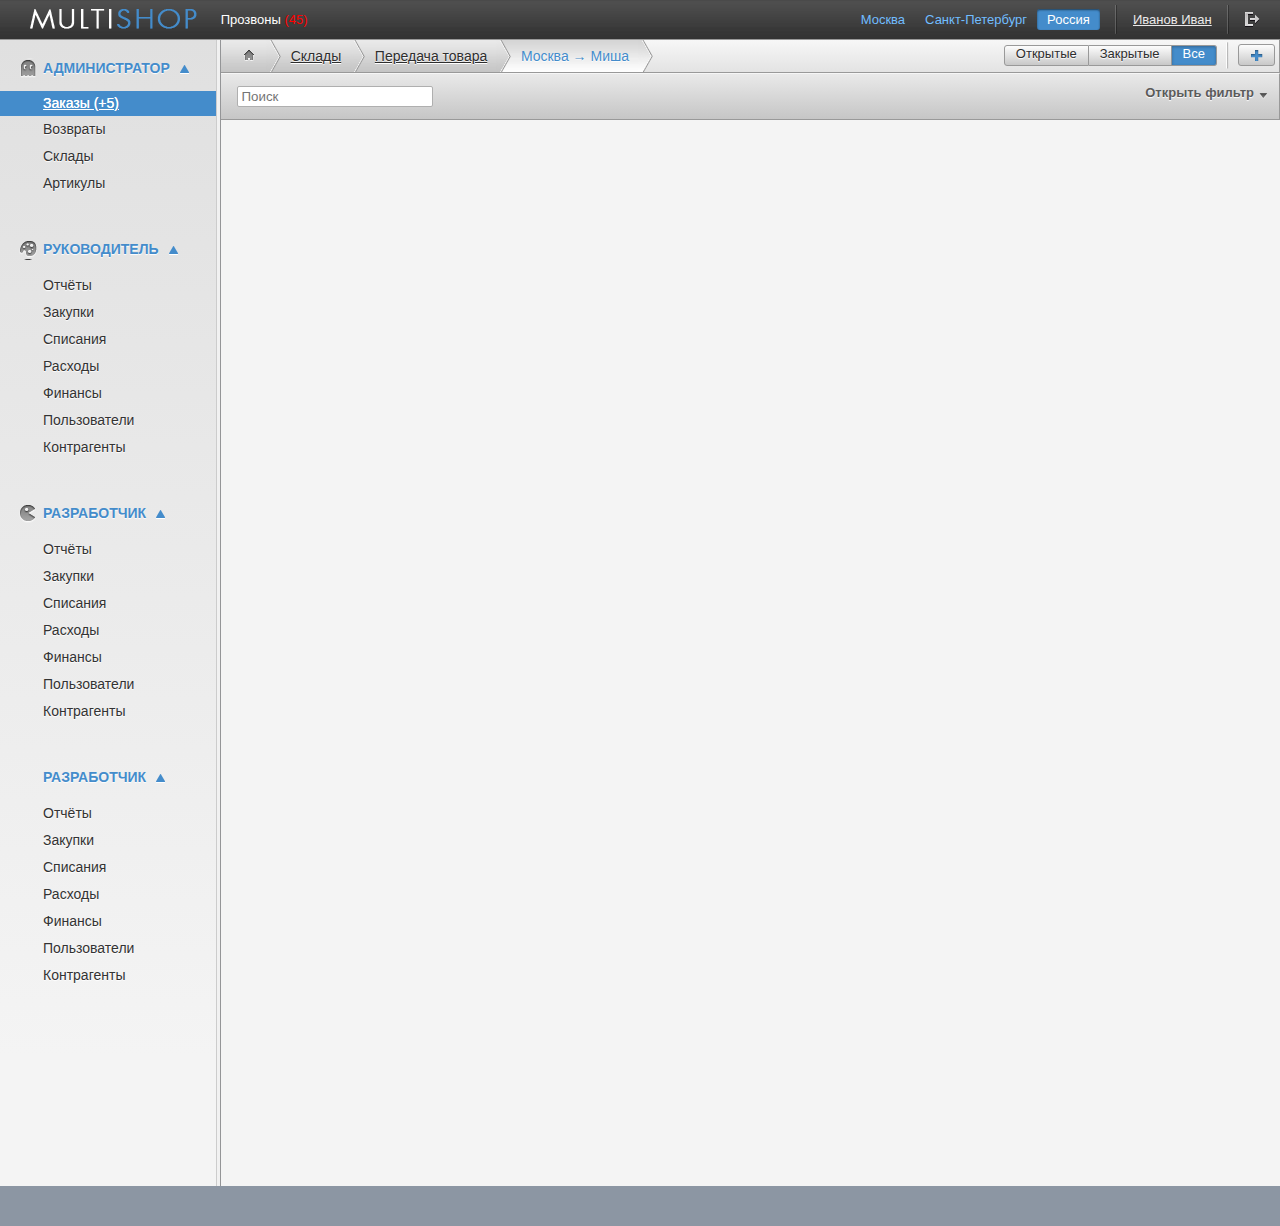
==== index.html @ 401ec730 "аа" ====
<!DOCTYPE html>
<html xmlns="http://www.w3.org/1999/xhtml">
<head>
  <meta charset="utf-8" />
  <!--[if IE]><script src="http://html5shiv.googlecode.com/svn/trunk/html5.js"></script><![endif]-->
  <title></title>
  <meta name="keywords" content="" />
  <meta name="description" content="" />
  <link rel="stylesheet" href="css/style.css" type="text/css" media="screen, projection" />
  <script type="text/javascript" src="js/jquery-1.6.1.min.js"></script>
  <script type="text/javascript" src="js/script.js"></script>
  <!--[if IE]>
    <link rel="stylesheet" href="css/style-ie.css">
    <script type="text/javascript" src="js/ie6fix.js"></script>
    <script type="text/javascript">
      DD_belatedPNG.fix('.png24');
    
        document.createElement('header');
        document.createElement('nav');
        document.createElement('aside');
        document.createElement('footer');
    </script>
    <![endif]-->

</head>

<body>
  <header>
    <div class="right-block">
      <ul class="region">
        <li><a href="#moscow">Москва</a></li>
        <li><a href="#piter">Санкт-Петербург</a></li>
        <li><a href="#russia" class="active">Россия</a></li>
      </ul>
      <span class="border"></span>
      <a href="#" class="name">Иванов Иван</a>
      <span class="border"></span>
      <a href="#" class="logout" title="Выйти"><img src="img/logout.png" width="15" height="15" alt="Выйти" /></a>
    </div>  
    <a class="logo" href="#">
      <img src="img/logo.png" width="167" height="20" alt="Multishop" />
    </a>
    <div class="header-notification">Прозвоны <span>(45)</span></div>
  </header>
  <div class="middle">
    <div class="sidebar">
      <div class="hide-block"></div>
      <div class="sidebar-inner">
          <div class="administrator category-wrapper"><a href='#' class="menu-category opened">Администратор</a></div>
          <ul>
            <li><a href="#" class="active">Заказы <span id="new-orders">(+5)</span></a></li>
            <li><a href="#">Возвраты</a></li>
            <li><a href="#">Склады</a></li>
            <li><a href="#">Артикулы</a></li>
          </ul>
          <div class="moderator category-wrapper"><a href='#' class="menu-category opened">Руководитель</a></div>
          <ul>
            <li><a href="#">Отчёты</a></li>
            <li><a href="#">Закупки</a></li>
            <li><a href="#">Списания</a></li>
            <li><a href="#">Расходы</a></li>
            <li><a href="#">Финансы</a></li>
            <li><a href="#">Пользователи</a></li>
            <li><a href="#">Контрагенты</a></li>
          </ul>
          <div class="developer category-wrapper"><a href='#' class="menu-category opened">Разработчик</a></div>
          <ul class="hidden">
            <!-- тут пункты меню - заглушки -->
            <li><a href="#">Отчёты</a></li>
            <li><a href="#">Закупки</a></li>
            <li><a href="#">Списания</a></li>
            <li><a href="#">Расходы</a></li>
            <li><a href="#">Финансы</a></li>
            <li><a href="#">Пользователи</a></li>
            <li><a href="#">Контрагенты</a></li>
          </ul>
					<div class="qqq category-wrapper"><a href='#' class="menu-category opened">Разработчик</a></div>
          <ul class="hidden">
            <!-- тут пункты меню - заглушки -->
            <li><a href="#">Отчёты</a></li>
            <li><a href="#">Закупки</a></li>
            <li><a href="#">Списания</a></li>
            <li><a href="#">Расходы</a></li>
            <li><a href="#">Финансы</a></li>
            <li><a href="#">Пользователи</a></li>
            <li><a href="#">Контрагенты</a></li>
          </ul>
      </div>
    </div>
    <div class="container">
      <div class="container-inner">
        <div class="direction">
          <div class="selection">
            <ul>
              <li><a href="#" class="left-button">Открытые</a></li>
              <li><a href="#" class="middle-button">Закрытые</a></li>
              <li><a href="#" class="right-button active">Все</a></li>
            </ul>  
            <span class="border"></span>
              <a href="#" class="simple-button add"><span></span></a>
          </div>
          <div class="bread-crumbs">
            <a href="#" title="На главную" class="home"><span></span></a>
            <a href="#"><span>Склады</span></a>
            <a href="#"><span>Передача товара</span></a>
            <span>Москва &rarr; Миша</span>
          </div>
        </div>
        <div class="content">
          <form class="general-form">
            <div class="filtration">
              <div class="row">
                <a href="#" class="open-filtr">Открыть фильтр</a>
                <dl class="horizontal c20l">
                  <dd class="type-text">
                    <input type="text" placeholder="Поиск">
                  </dd>
                </dl>
              </div>
              <div class="hidden-part">
                <div class="row">
                  <dl class="vertical c20l">
                    <dt><label for="">Статус:</label></dt>
                    <dd class="type-select">
                      <select>
                        <option>132</option>
                      </select>
                    </dd>
                  </dl>
                  <dl class="vertical c20l">
                    <dt><label for="">ФИО клиента</label></dt>
                    <dd class="type-text">
                      <input type="text">
                    </dd>
                  </dl>
                  <dl class="vertical c20l">
                    <dt><label for="">Телефон:</label></dt>
                    <dd class="type-text"><input type="text"></dd>
                  </dl>
                  <dl class="vertical c20l">
                    <dt><label for="">Адрес</label></dt>
                    <dd class="type-text"><input type="text"></dd>
                  </dl>
                  <dl class="vertical c20l no-label">
                    <dd class="type-button"><input type="submit" value="Фильтр"></dd>
                  </dl>
                </div>
              </div>  
            </div>
            
            <div class="table-wrapper">
              <table class="stripped">
                <thead>
                  <tr>
                    <th><dl class="horizontal"><dd class="type-check"><input type="checkbox"></dd></dl></th> <th><a href="#" class="active">№</a></th> <th><a href="#" class="active">Цена</a></th> <th><a href="#" class="active">Клиент</a></th> <th><a href="#" class="active">Регион</a></th> <th><a href="#" class="active">Адрес</a></th> <th><a href="#" class="active">Сайт</a></th> <th><a href="#" class="active">Доставка</a></th> <th><a href="#" class="active">Склад</a></th> <th><a href="#" class="active">Состояние</a></th> <th><a href="#" class="active">Действие</a></th> 
                  </tr>
                </thead>
                <tbody>
                  <tr class="status-1 odd">
                    <td><div class="type-check"><input type="checkbox"></div></td> <td><a href="#qqq" class="fancy">1025</a></td> <td>14 562</td> <td>Петров Пётр Петрович</td> <td>Москва</td> <td>Южная, д. 45, кв1</td> <td>Wi-Fi</td> <td>05.04.2001</td> <td>Антон</td> <td>Оплачен</td> <td><a href="#" class="print" title="Распечатать"></a> <a href="#" class="edit" title="Изменить заказ"></a></td>
                  </tr>
                  <tr class="status-2 even">
                    <td><div class="type-check"><input type="checkbox"></div></td> <td><a href="#">1025</a></td> <td>562</td> <td>Иванов Иван Иваныч</td> <td>Москва</td> <td>Коммунситическая ул, д.78, кв 4</td> <td>Wi-Fi</td> <td>05.04.2001</td> <td>Саша</td> <td>Оплачен</td> <td><a href="#" class="print" title="Распечатать"></a> <a href="#" class="edit" title="Изменить заказ"></a></td>
                  </tr>
                  <tr class="status-3 odd">
                    <td><div class="type-check"><input type="checkbox"></div></td> <td><a href="#">1025</a></td> <td>14 562</td> <td>Лилиева Лилия Лилиевна</td> <td>Москва</td> <td>Южная, д. 45, кв1</td> <td>Wi-Fi</td> <td>05.04.2001</td> <td>Антон</td> <td>Оплачен</td> <td><a href="#" class="print" title="Распечатать"></a> <a href="#" class="edit" title="Изменить заказ"></a></td>
                  </tr>
                  <tr class="even">
                    <td><div class="type-check"><input type="checkbox"></div></td> <td><a href="#">1025</a></td> <td> 562</td> <td>Мардашкин Иван Степаныч</td> <td>Москва</td> <td>Южная, д. 45, кв1</td> <td>Wi-Fi</td> <td>05.04.2001</td> <td>Антон</td> <td>Оплачен</td> <td><a href="#" class="print" title="Распечатать"></a> <a href="#" class="edit" title="Изменить заказ"></a></td>
                  </tr>
                  <tr class="odd">
                    <td><div class="type-check"><input type="checkbox"></div></td> <td><a href="#">1025</a></td> <td>4 562</td> <td>Круглопузов Степан Петрович</td> <td>Москва</td> <td>Коммунситическая ул, д.78, кв 4</td> <td>Wi-Fi</td> <td>05.04.2001</td> <td>Саша</td> <td>Оплачен</td> <td><a href="#" class="print" title="Распечатать"></a> <a href="#" class="edit" title="Изменить заказ"></a></td>
                  </tr>
                  <tr class="even">
                    <td><div class="type-check"><input type="checkbox"></div></td> <td><a href="#">1025</a></td> <td>14 562</td> <td>Шмидт Штефан Сергеевич</td> <td>Москва</td> <td>Коммунситическая ул, д.78, кв 4</td> <td>Wi-Fi</td> <td>05.04.2001</td> <td>Антон</td> <td>Оплачен</td> <td><a href="#" class="print" title="Распечатать"></a> <a href="#" class="edit" title="Изменить заказ"></a></td>
                  </tr>
                </tbody>
              </table>
            </div>  
            
            
            
            
          </form>
        </div>
      </div>
    </div>
  </div>
</body>
</html>
---- css/style.css ----
@import url("reset.css");
@import url("general.css");
@import url("header.css");
@import url("content.css");
@import url("sidebar.css");
@import url("prefix.css");
@import url("forms.css");
@import url("tables.css");
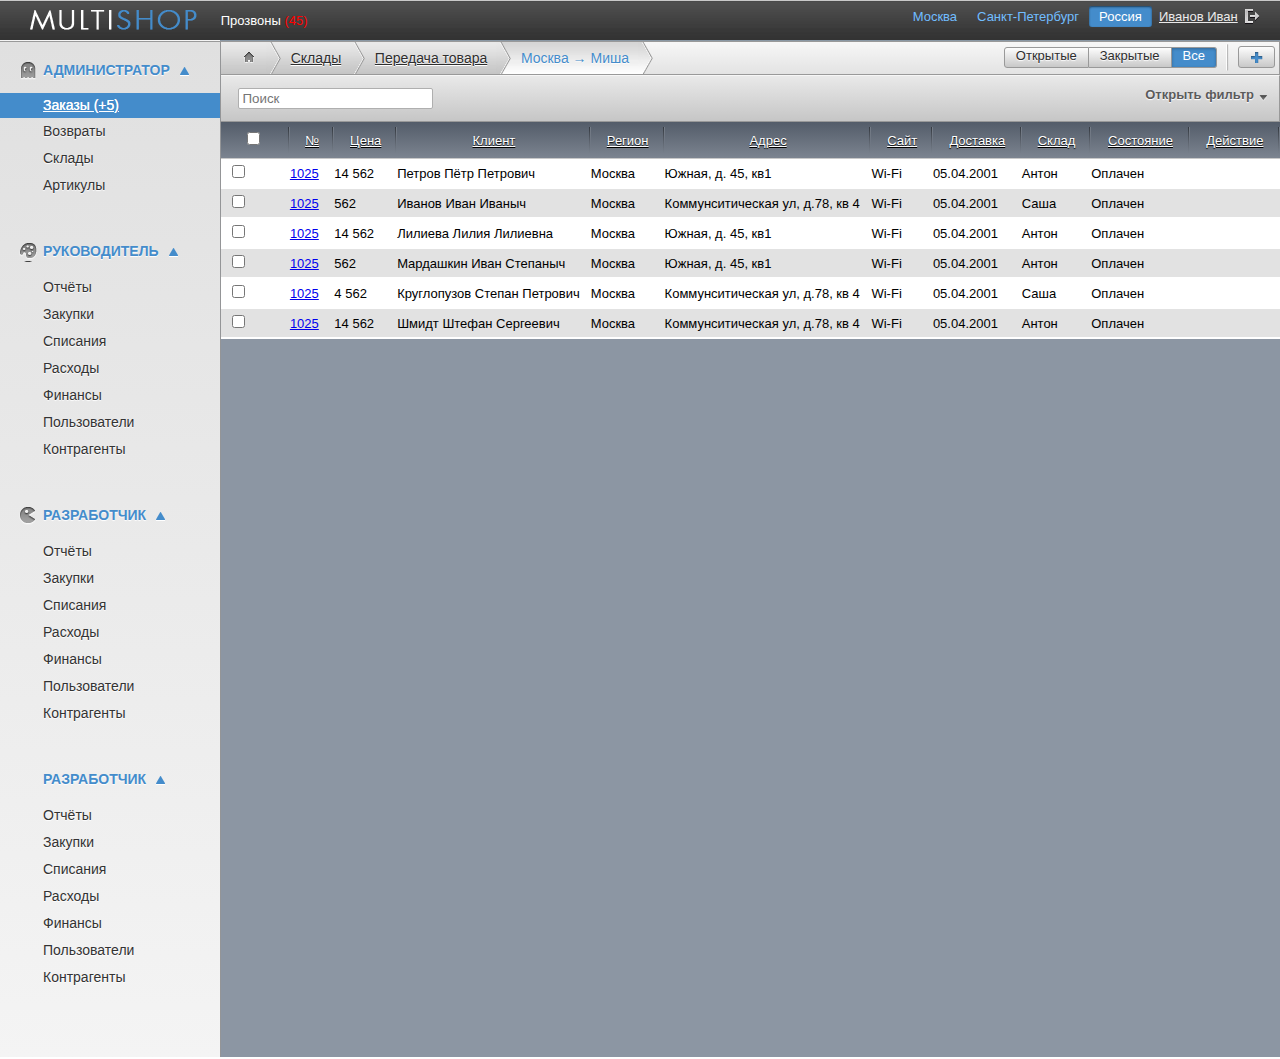
==== commit 7a8dc775: "в тейблы перефигачила" ====
--- a/index.html
+++ b/index.html
@@ -25,25 +25,28 @@
 </head>
 
 <body>
-  <header>
-    <div class="right-block">
-      <ul class="region">
-        <li><a href="#moscow">Москва</a></li>
-        <li><a href="#piter">Санкт-Петербург</a></li>
-        <li><a href="#russia" class="active">Россия</a></li>
-      </ul>
-      <span class="border"></span>
-      <a href="#" class="name">Иванов Иван</a>
-      <span class="border"></span>
-      <a href="#" class="logout" title="Выйти"><img src="img/logout.png" width="15" height="15" alt="Выйти" /></a>
-    </div>  
-    <a class="logo" href="#">
-      <img src="img/logo.png" width="167" height="20" alt="Multishop" />
-    </a>
-    <div class="header-notification">Прозвоны <span>(45)</span></div>
-  </header>
-  <div class="middle">
-    <div class="sidebar">
+  <table class="general">
+    <tr>
+      <td colspan="2" class="header">
+          <div class="right-block">
+            <ul class="region">
+              <li><a href="#moscow">Москва</a></li>
+              <li><a href="#piter">Санкт-Петербург</a></li>
+              <li><a href="#russia" class="active">Россия</a></li>
+            </ul>
+            <span class="border"></span>
+            <a href="#" class="name">Иванов Иван</a>
+            <span class="border"></span>
+            <a href="#" class="logout" title="Выйти"><img src="img/logout.png" width="15" height="15" alt="Выйти" /></a>
+          </div>  
+          <a class="logo" href="#">
+            <img src="img/logo.png" width="167" height="20" alt="Multishop" />
+          </a>
+          <div class="header-notification">Прозвоны <span>(45)</span></div>
+      </td>
+    </tr>  
+    <tr>
+     <td class="sidebar">
       <div class="hide-block"></div>
       <div class="sidebar-inner">
           <div class="administrator category-wrapper"><a href='#' class="menu-category opened">Администратор</a></div>
@@ -86,8 +89,8 @@
             <li><a href="#">Контрагенты</a></li>
           </ul>
       </div>
-    </div>
-    <div class="container">
+    </td>
+    <td class="container">
       <div class="container-inner">
         <div class="direction">
           <div class="selection">
@@ -105,7 +108,7 @@
             <a href="#"><span>Передача товара</span></a>
             <span>Москва &rarr; Миша</span>
           </div>
-        </div>
+        </div> <!-- .direction -->
         <div class="content">
           <form class="general-form">
             <div class="filtration">
@@ -146,7 +149,7 @@
                   </dl>
                 </div>
               </div>  
-            </div>
+            </div> <!-- .filtration -->
             
             <div class="table-wrapper">
               <table class="stripped">
@@ -176,15 +179,12 @@
                   </tr>
                 </tbody>
               </table>
-            </div>  
-            
-            
-            
-            
+            </div>  <!-- .table-wrapper -->
           </form>
-        </div>
-      </div>
-    </div>
-  </div>
+        </div> <!-- .content -->
+    </div> <!-- .container -->
+    </td>
+  </tr>    
+  </table>
 </body>
 </html>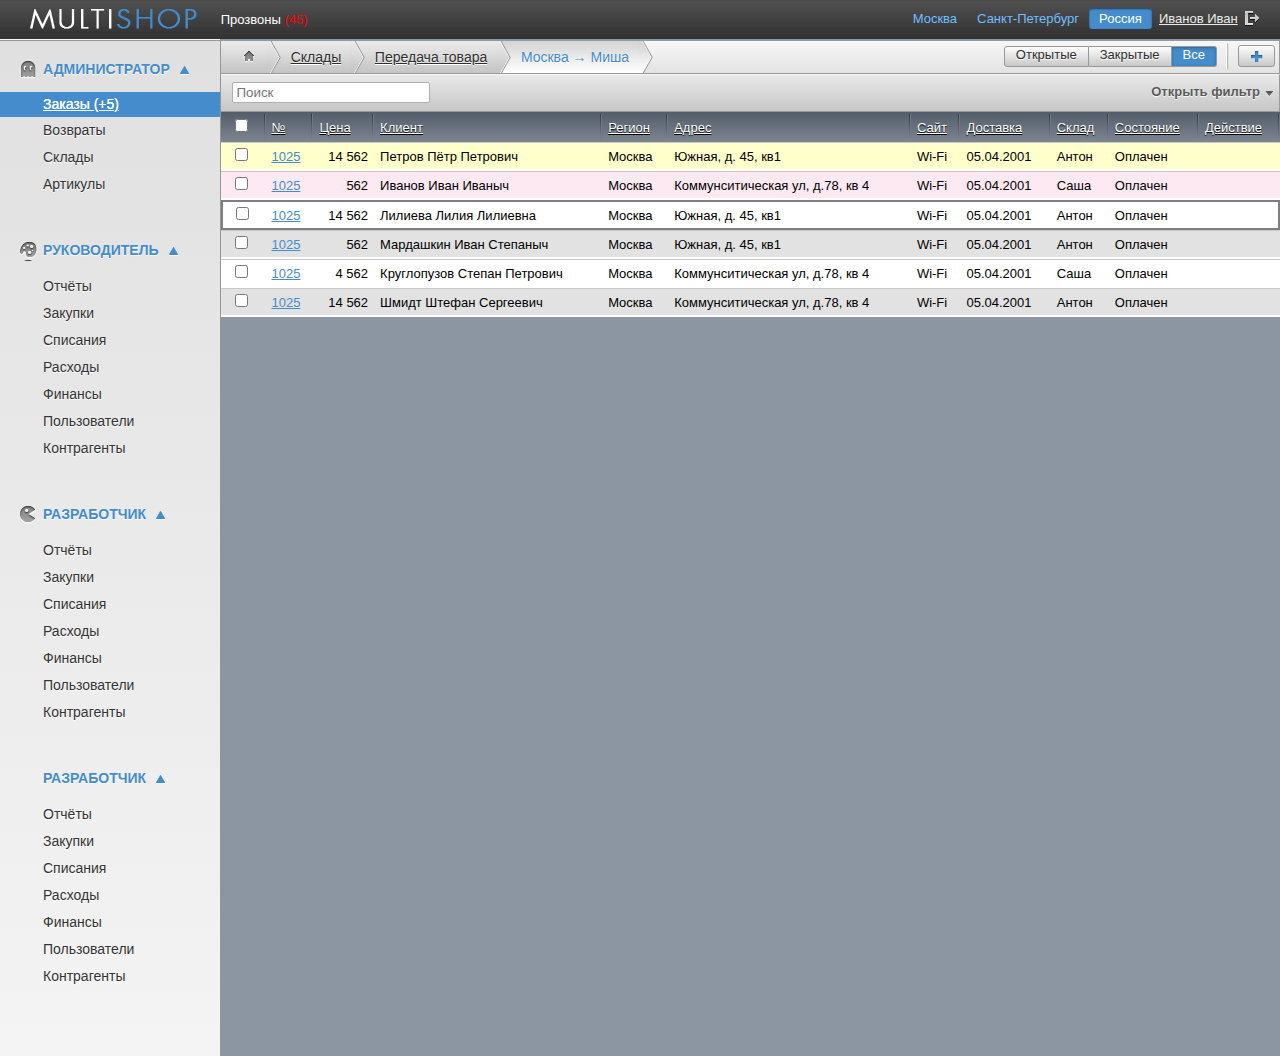
==== commit 17e4c0ed: "сщььше" ====
--- a/index.html
+++ b/index.html
@@ -151,35 +151,33 @@
               </div>  
             </div> <!-- .filtration -->
             
-            <div class="table-wrapper">
-              <table class="stripped">
-                <thead>
-                  <tr>
-                    <th><dl class="horizontal"><dd class="type-check"><input type="checkbox"></dd></dl></th> <th><a href="#" class="active">№</a></th> <th><a href="#" class="active">Цена</a></th> <th><a href="#" class="active">Клиент</a></th> <th><a href="#" class="active">Регион</a></th> <th><a href="#" class="active">Адрес</a></th> <th><a href="#" class="active">Сайт</a></th> <th><a href="#" class="active">Доставка</a></th> <th><a href="#" class="active">Склад</a></th> <th><a href="#" class="active">Состояние</a></th> <th><a href="#" class="active">Действие</a></th> 
-                  </tr>
-                </thead>
-                <tbody>
-                  <tr class="status-1 odd">
-                    <td><div class="type-check"><input type="checkbox"></div></td> <td><a href="#qqq" class="fancy">1025</a></td> <td>14 562</td> <td>Петров Пётр Петрович</td> <td>Москва</td> <td>Южная, д. 45, кв1</td> <td>Wi-Fi</td> <td>05.04.2001</td> <td>Антон</td> <td>Оплачен</td> <td><a href="#" class="print" title="Распечатать"></a> <a href="#" class="edit" title="Изменить заказ"></a></td>
-                  </tr>
-                  <tr class="status-2 even">
-                    <td><div class="type-check"><input type="checkbox"></div></td> <td><a href="#">1025</a></td> <td>562</td> <td>Иванов Иван Иваныч</td> <td>Москва</td> <td>Коммунситическая ул, д.78, кв 4</td> <td>Wi-Fi</td> <td>05.04.2001</td> <td>Саша</td> <td>Оплачен</td> <td><a href="#" class="print" title="Распечатать"></a> <a href="#" class="edit" title="Изменить заказ"></a></td>
-                  </tr>
-                  <tr class="status-3 odd">
-                    <td><div class="type-check"><input type="checkbox"></div></td> <td><a href="#">1025</a></td> <td>14 562</td> <td>Лилиева Лилия Лилиевна</td> <td>Москва</td> <td>Южная, д. 45, кв1</td> <td>Wi-Fi</td> <td>05.04.2001</td> <td>Антон</td> <td>Оплачен</td> <td><a href="#" class="print" title="Распечатать"></a> <a href="#" class="edit" title="Изменить заказ"></a></td>
-                  </tr>
-                  <tr class="even">
-                    <td><div class="type-check"><input type="checkbox"></div></td> <td><a href="#">1025</a></td> <td> 562</td> <td>Мардашкин Иван Степаныч</td> <td>Москва</td> <td>Южная, д. 45, кв1</td> <td>Wi-Fi</td> <td>05.04.2001</td> <td>Антон</td> <td>Оплачен</td> <td><a href="#" class="print" title="Распечатать"></a> <a href="#" class="edit" title="Изменить заказ"></a></td>
-                  </tr>
-                  <tr class="odd">
-                    <td><div class="type-check"><input type="checkbox"></div></td> <td><a href="#">1025</a></td> <td>4 562</td> <td>Круглопузов Степан Петрович</td> <td>Москва</td> <td>Коммунситическая ул, д.78, кв 4</td> <td>Wi-Fi</td> <td>05.04.2001</td> <td>Саша</td> <td>Оплачен</td> <td><a href="#" class="print" title="Распечатать"></a> <a href="#" class="edit" title="Изменить заказ"></a></td>
-                  </tr>
-                  <tr class="even">
-                    <td><div class="type-check"><input type="checkbox"></div></td> <td><a href="#">1025</a></td> <td>14 562</td> <td>Шмидт Штефан Сергеевич</td> <td>Москва</td> <td>Коммунситическая ул, д.78, кв 4</td> <td>Wi-Fi</td> <td>05.04.2001</td> <td>Антон</td> <td>Оплачен</td> <td><a href="#" class="print" title="Распечатать"></a> <a href="#" class="edit" title="Изменить заказ"></a></td>
-                  </tr>
-                </tbody>
-              </table>
-            </div>  <!-- .table-wrapper -->
+            <table class="stripped">
+              <thead>
+                <tr>
+                  <th class="text-center"><dl class="horizontal"><dd class="type-check"><input type="checkbox"></dd></dl></th> <th><a href="#" class="active">№</a></th> <th><a href="#" class="active text-right">Цена</a></th> <th><a href="#" class="active">Клиент</a></th> <th><a href="#" class="active">Регион</a></th> <th><a href="#" class="active">Адрес</a></th> <th><a href="#" class="active">Сайт</a></th> <th><a href="#" class="active">Доставка</a></th> <th><a href="#" class="active">Склад</a></th> <th><a href="#" class="active">Состояние</a></th> <th><a href="#" class="active">Действие</a></th> 
+                </tr>
+              </thead>
+              <tbody>
+                <tr class="status-1 odd">
+                  <td class="text-center"><dl class="horizontal"><dd class="type-check"><input type="checkbox"></dd></dl></td> <td><a href="#qqq" class="fancy">1025</a></td> <td class="text-right">14 562</td> <td>Петров Пётр Петрович</td> <td>Москва</td> <td>Южная, д. 45, кв1</td> <td>Wi-Fi</td> <td>05.04.2001</td> <td>Антон</td> <td>Оплачен</td> <td><a href="#" class="print" title="Распечатать"></a> <a href="#" class="edit" title="Изменить заказ"></a></td>
+                </tr>
+                <tr class="status-2 even">
+                  <td class="text-center"><dl class="horizontal"><dd class="type-check"><input type="checkbox"></dd></dl></td> <td><a href="#">1025</a></td> <td class="text-right">562</td> <td>Иванов Иван Иваныч</td> <td>Москва</td> <td>Коммунситическая ул, д.78, кв 4</td> <td>Wi-Fi</td> <td>05.04.2001</td> <td>Саша</td> <td>Оплачен</td> <td><a href="#" class="print" title="Распечатать"></a> <a href="#" class="edit" title="Изменить заказ"></a></td>
+                </tr>
+                <tr class="status-3 odd">
+                  <td class="text-center"><dl class="horizontal"><dd class="type-check"><input type="checkbox"></dd></dl></td> <td><a href="#">1025</a></td> <td class="text-right">14 562</td> <td>Лилиева Лилия Лилиевна</td> <td>Москва</td> <td>Южная, д. 45, кв1</td> <td>Wi-Fi</td> <td>05.04.2001</td> <td>Антон</td> <td>Оплачен</td> <td><a href="#" class="print" title="Распечатать"></a> <a href="#" class="edit" title="Изменить заказ"></a></td>
+                </tr>
+                <tr class="even">
+                  <td class="text-center"><dl class="horizontal"><dd class="type-check"><input type="checkbox"></dd></dl></td> <td><a href="#">1025</a></td> <td class="text-right"> 562</td> <td>Мардашкин Иван Степаныч</td> <td>Москва</td> <td>Южная, д. 45, кв1</td> <td>Wi-Fi</td> <td>05.04.2001</td> <td>Антон</td> <td>Оплачен</td> <td><a href="#" class="print" title="Распечатать"></a> <a href="#" class="edit" title="Изменить заказ"></a></td>
+                </tr>
+                <tr class="odd">
+                  <td class="text-center"><dl class="horizontal"><dd class="type-check"><input type="checkbox"></dd></dl></td> <td><a href="#">1025</a></td> <td class="text-right">4 562</td> <td>Круглопузов Степан Петрович</td> <td>Москва</td> <td>Коммунситическая ул, д.78, кв 4</td> <td>Wi-Fi</td> <td>05.04.2001</td> <td>Саша</td> <td>Оплачен</td> <td><a href="#" class="print" title="Распечатать"></a> <a href="#" class="edit" title="Изменить заказ"></a></td>
+                </tr>
+                <tr class="even">
+                  <td class="text-center"><dl class="horizontal"><dd class="type-check"><input type="checkbox"></dd></dl></td> <td><a href="#">1025</a></td> <td class="text-right">14 562</td> <td>Шмидт Штефан Сергеевич</td> <td>Москва</td> <td>Коммунситическая ул, д.78, кв 4</td> <td>Wi-Fi</td> <td>05.04.2001</td> <td>Антон</td> <td>Оплачен</td> <td><a href="#" class="print" title="Распечатать"></a> <a href="#" class="edit" title="Изменить заказ"></a></td>
+                </tr>
+              </tbody>
+            </table>
           </form>
         </div> <!-- .content -->
     </div> <!-- .container -->
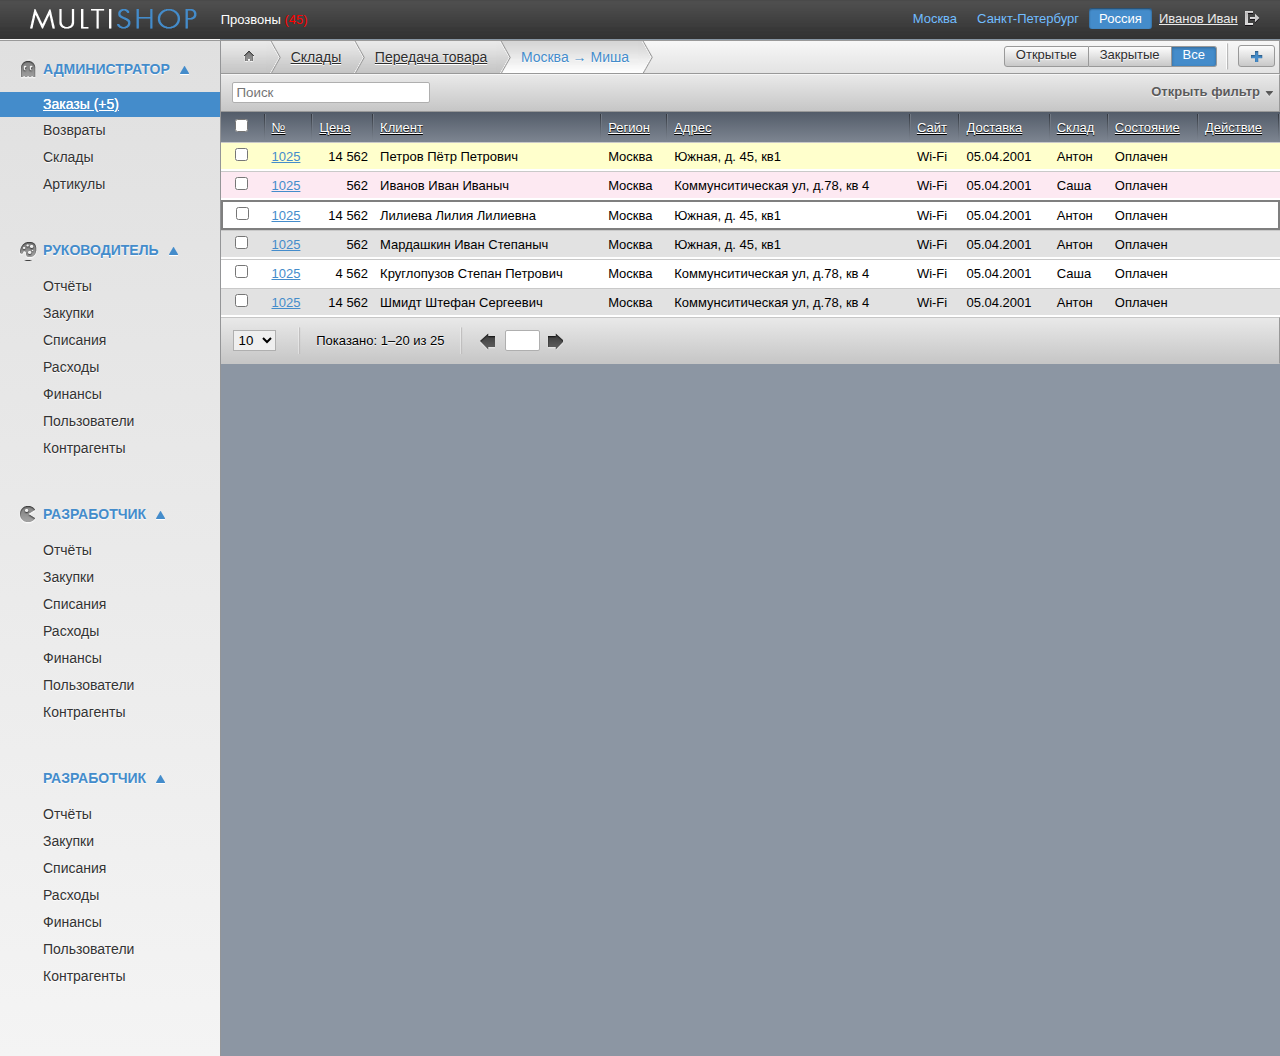
==== commit a3348f97: "ва" ====
--- a/index.html
+++ b/index.html
@@ -47,47 +47,48 @@
     </tr>  
     <tr>
      <td class="sidebar">
-      <div class="hide-block"></div>
+      
       <div class="sidebar-inner">
-          <div class="administrator category-wrapper"><a href='#' class="menu-category opened">Администратор</a></div>
-          <ul>
-            <li><a href="#" class="active">Заказы <span id="new-orders">(+5)</span></a></li>
-            <li><a href="#">Возвраты</a></li>
-            <li><a href="#">Склады</a></li>
-            <li><a href="#">Артикулы</a></li>
-          </ul>
-          <div class="moderator category-wrapper"><a href='#' class="menu-category opened">Руководитель</a></div>
-          <ul>
-            <li><a href="#">Отчёты</a></li>
-            <li><a href="#">Закупки</a></li>
-            <li><a href="#">Списания</a></li>
-            <li><a href="#">Расходы</a></li>
-            <li><a href="#">Финансы</a></li>
-            <li><a href="#">Пользователи</a></li>
-            <li><a href="#">Контрагенты</a></li>
-          </ul>
-          <div class="developer category-wrapper"><a href='#' class="menu-category opened">Разработчик</a></div>
-          <ul class="hidden">
-            <!-- тут пункты меню - заглушки -->
-            <li><a href="#">Отчёты</a></li>
-            <li><a href="#">Закупки</a></li>
-            <li><a href="#">Списания</a></li>
-            <li><a href="#">Расходы</a></li>
-            <li><a href="#">Финансы</a></li>
-            <li><a href="#">Пользователи</a></li>
-            <li><a href="#">Контрагенты</a></li>
-          </ul>
-					<div class="qqq category-wrapper"><a href='#' class="menu-category opened">Разработчик</a></div>
-          <ul class="hidden">
-            <!-- тут пункты меню - заглушки -->
-            <li><a href="#">Отчёты</a></li>
-            <li><a href="#">Закупки</a></li>
-            <li><a href="#">Списания</a></li>
-            <li><a href="#">Расходы</a></li>
-            <li><a href="#">Финансы</a></li>
-            <li><a href="#">Пользователи</a></li>
-            <li><a href="#">Контрагенты</a></li>
-          </ul>
+        <!--<div class="hide-block simple-button">&#9668;</div>-->
+        <div class="administrator category-wrapper"><a href='#' class="menu-category opened">Администратор</a></div>
+        <ul>
+          <li><a href="#" class="active">Заказы <span id="new-orders">(+5)</span></a></li>
+          <li><a href="#">Возвраты</a></li>
+          <li><a href="#">Склады</a></li>
+          <li><a href="#">Артикулы</a></li>
+        </ul>
+        <div class="moderator category-wrapper"><a href='#' class="menu-category opened">Руководитель</a></div>
+        <ul>
+          <li><a href="#">Отчёты</a></li>
+          <li><a href="#">Закупки</a></li>
+          <li><a href="#">Списания</a></li>
+          <li><a href="#">Расходы</a></li>
+          <li><a href="#">Финансы</a></li>
+          <li><a href="#">Пользователи</a></li>
+          <li><a href="#">Контрагенты</a></li>
+        </ul>
+        <div class="developer category-wrapper"><a href='#' class="menu-category opened">Разработчик</a></div>
+        <ul class="hidden">
+          <!-- тут пункты меню - заглушки -->
+          <li><a href="#">Отчёты</a></li>
+          <li><a href="#">Закупки</a></li>
+          <li><a href="#">Списания</a></li>
+          <li><a href="#">Расходы</a></li>
+          <li><a href="#">Финансы</a></li>
+          <li><a href="#">Пользователи</a></li>
+          <li><a href="#">Контрагенты</a></li>
+        </ul>
+        <div class="qqq category-wrapper"><a href='#' class="menu-category opened">Разработчик</a></div>
+        <ul class="hidden">
+          <!-- тут пункты меню - заглушки -->
+          <li><a href="#">Отчёты</a></li>
+          <li><a href="#">Закупки</a></li>
+          <li><a href="#">Списания</a></li>
+          <li><a href="#">Расходы</a></li>
+          <li><a href="#">Финансы</a></li>
+          <li><a href="#">Пользователи</a></li>
+          <li><a href="#">Контрагенты</a></li>
+        </ul>
       </div>
     </td>
     <td class="container">
@@ -178,8 +179,33 @@
                 </tr>
               </tbody>
             </table>
-          </form>
-        </div> <!-- .content -->
+            <div class="pagination-section">
+            
+            <dl class="horizontal">
+              <dd class="type-select">
+                <select id="count-of-output">
+                  <option>10</option>
+                  <option>20</option>
+                  <option>30</option>
+                  <option>40</option>
+                  <option>50</option>
+                  <option>100</option>
+                  <option>Все</option>
+                </select>
+              </dd>
+            </dl>  
+            <div class="border"></div>
+            <div class="shown">Показано: 1&ndash;20 из 25</div>
+            <div class="border"></div>
+            <div class="page-navi">
+              <a href="#" class="pre" title="На страницу назад"></a>
+              <dl class="horizontal"><dd class="type-text"><input type="text" value=""></dd></dl>
+              <a href="#" class="next" title="На страницу вперёд"></a>
+            </div>
+           
+          </div>
+        </form>
+      </div> <!-- .content -->
     </div> <!-- .container -->
     </td>
   </tr>    
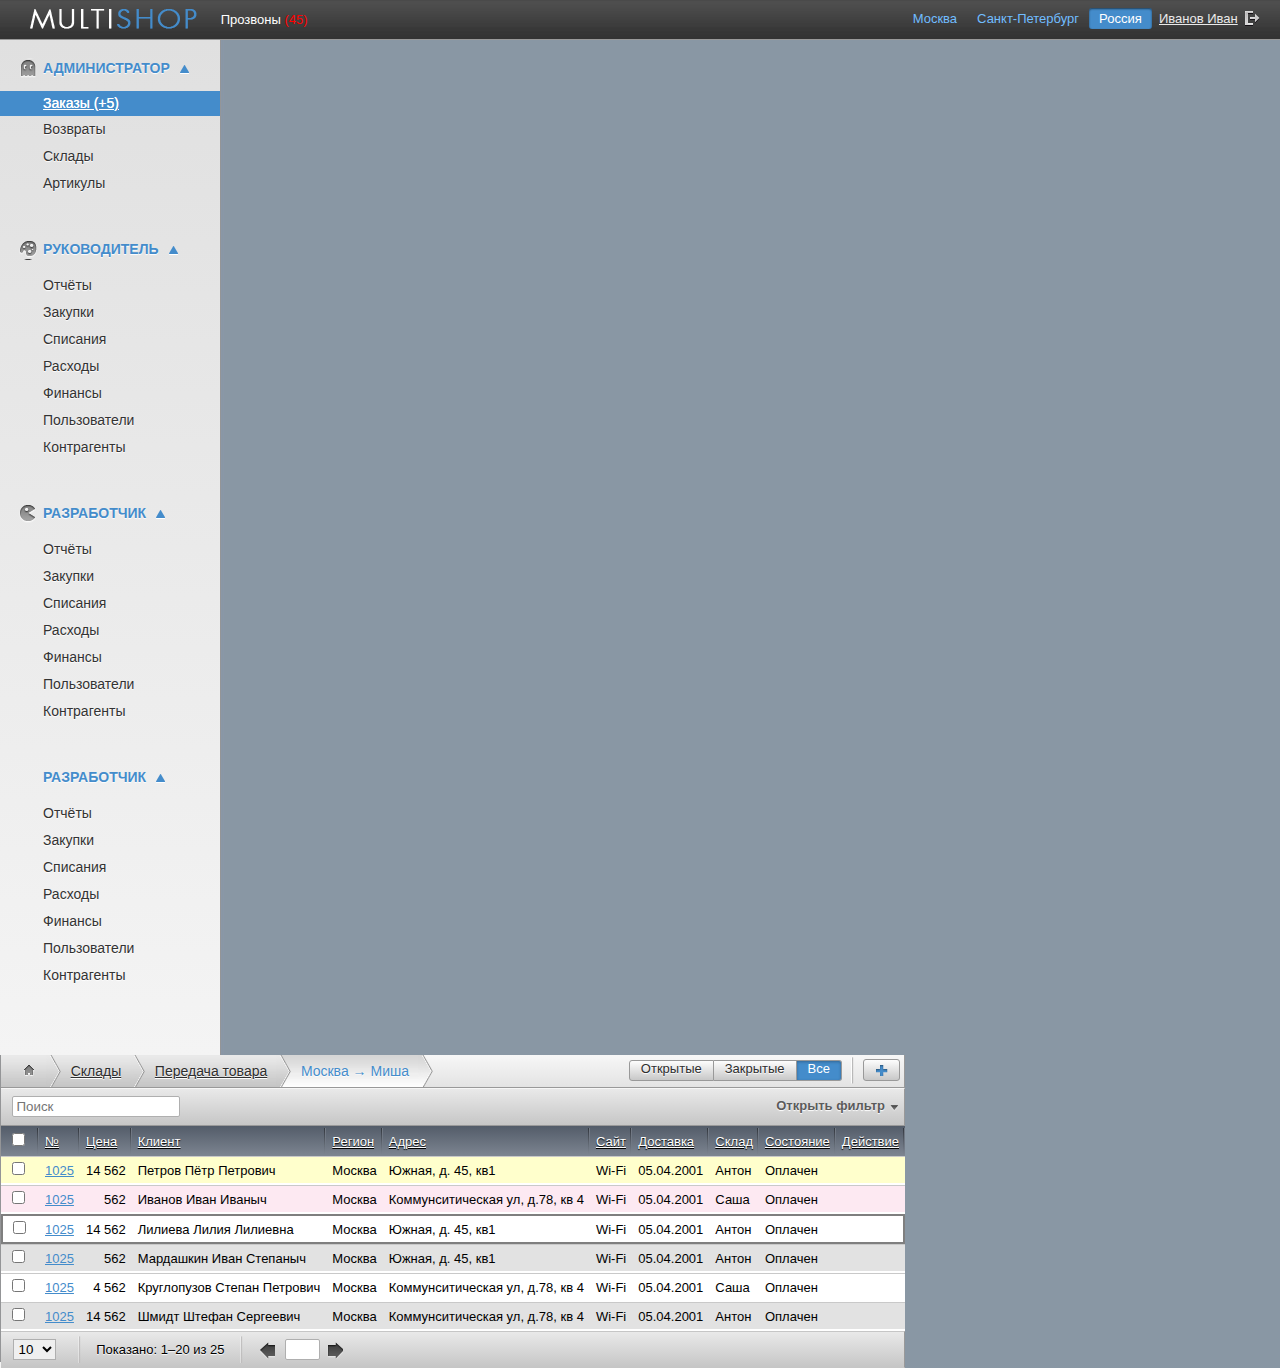
==== commit 1c78d9a1: "из тейблов временно в дивы" ====
--- a/index.html
+++ b/index.html
@@ -25,28 +25,28 @@
 </head>
 
 <body>
-  <table class="general">
-    <tr>
-      <td colspan="2" class="header">
-          <div class="right-block">
-            <ul class="region">
-              <li><a href="#moscow">Москва</a></li>
-              <li><a href="#piter">Санкт-Петербург</a></li>
-              <li><a href="#russia" class="active">Россия</a></li>
-            </ul>
-            <span class="border"></span>
-            <a href="#" class="name">Иванов Иван</a>
-            <span class="border"></span>
-            <a href="#" class="logout" title="Выйти"><img src="img/logout.png" width="15" height="15" alt="Выйти" /></a>
-          </div>  
-          <a class="logo" href="#">
-            <img src="img/logo.png" width="167" height="20" alt="Multishop" />
-          </a>
-          <div class="header-notification">Прозвоны <span>(45)</span></div>
-      </td>
-    </tr>  
-    <tr>
-     <td class="sidebar">
+  <div class="general">
+    <div style="table-row">
+      <div class="header">
+        <div class="right-block">
+          <ul class="region">
+            <li><a href="#moscow">Москва</a></li>
+            <li><a href="#piter">Санкт-Петербург</a></li>
+            <li><a href="#russia" class="active">Россия</a></li>
+          </ul>
+          <span class="border"></span>
+          <a href="#" class="name">Иванов Иван</a>
+          <span class="border"></span>
+          <a href="#" class="logout" title="Выйти"><img src="img/logout.png" width="15" height="15" alt="Выйти" /></a>
+        </div>  
+        <a class="logo" href="#">
+          <img src="img/logo.png" width="167" height="20" alt="Multishop" />
+        </a>
+        <div class="header-notification">Прозвоны <span>(45)</span></div>
+      </div>
+    </div>  
+    <div style="display: table-row">
+     <div class="sidebar">
       
       <div class="sidebar-inner">
         <!--<div class="hide-block simple-button">&#9668;</div>-->
@@ -90,8 +90,8 @@
           <li><a href="#">Контрагенты</a></li>
         </ul>
       </div>
-    </td>
-    <td class="container">
+    </div>
+    <div class="container">
       <div class="container-inner">
         <div class="direction">
           <div class="selection">
@@ -207,8 +207,8 @@
         </form>
       </div> <!-- .content -->
     </div> <!-- .container -->
-    </td>
-  </tr>    
-  </table>
+    </div>
+  </div>    
+  </div>
 </body>
 </html>